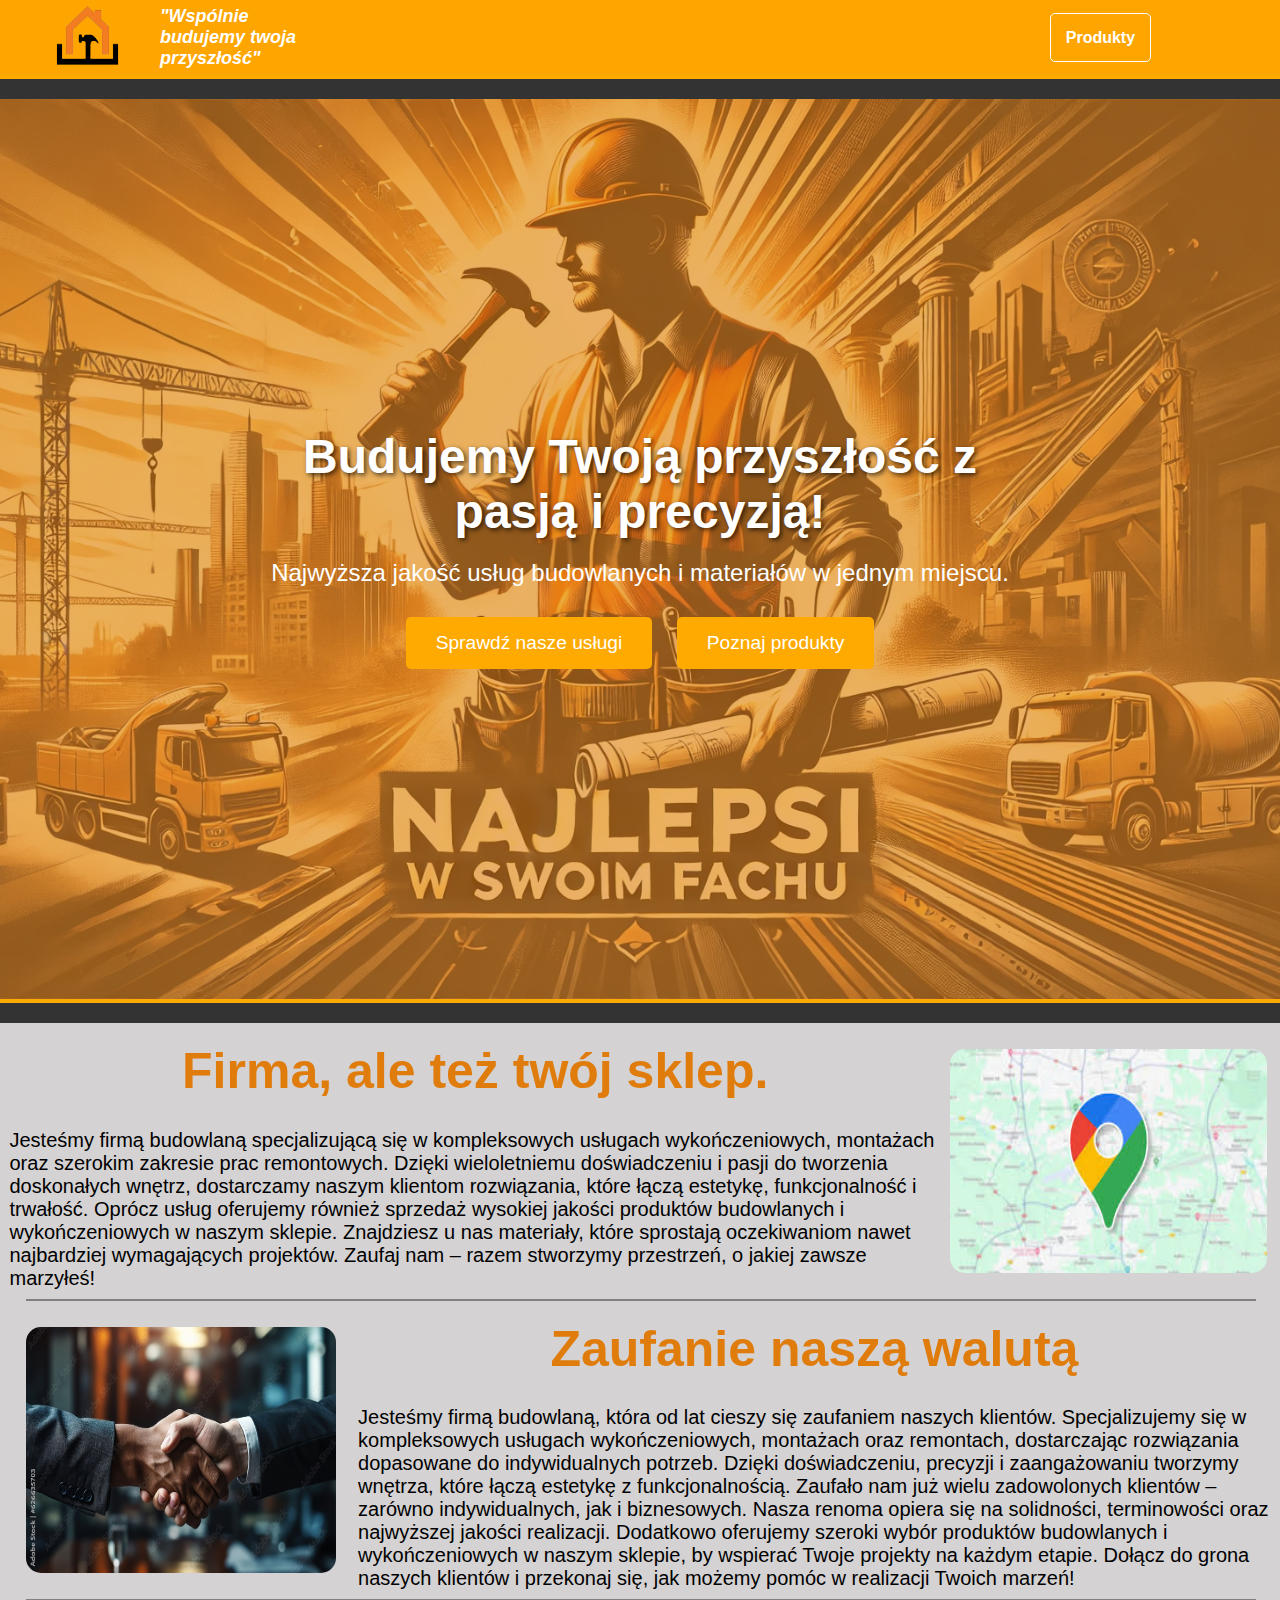
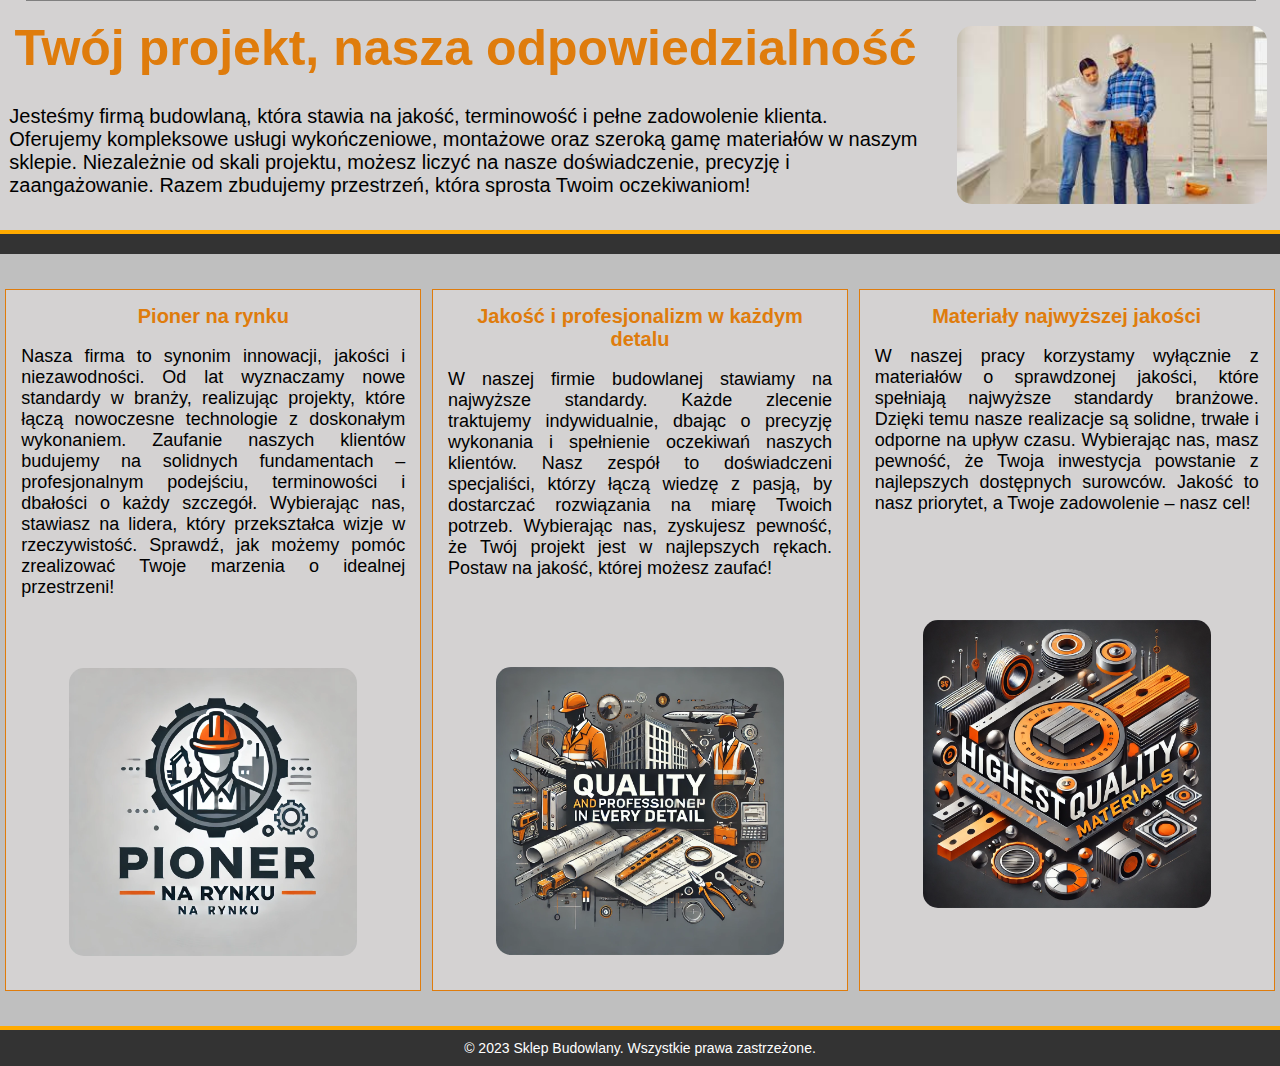
==== index.html @ 3dbd7768 "Add files via upload" ====
<!DOCTYPE html>
<html lang="pl">
<head>
    <meta charset="UTF-8">
    <meta name="viewport" content="width=device-width, initial-scale=1.0">
    <link rel="stylesheet" href="style.css">
    <link rel="shortcut icon" href="images/favicon.ico" type="image/x-icon">
    <title>Budol</title>
<body>
    <header>
        <nav id="bar">
            <div id="divnav">
                <div id="logo">
                    <a href="index.html"><img src="images/logo.png" alt="logo"></a>
                </div>
                <p>"Wspólnie budujemy twoja przyszłość"</p>
                <ul>
                    <li><a href="index.html">Strona Główna</a></li>
                    <li><a href="produkty.html">Produkty</a></li>
                    <li><a href="uslugi.html">Usługi</a></li>
                </ul>
        </div>
        </nav>
    </header>

    <section>
        <div id="main">
            <div class="przestawki">
                <p></p>
            </div>
            <!-- <div id="robol">
            <img src="images/robol.png" alt="Pracownik budowalny">
            </div> -->
            <section id="hero">
                <div class="hero-content">
                    <h1>Budujemy Twoją przyszłość z pasją i precyzją!</h1>
                    <p>Najwyższa jakość usług budowlanych i materiałów w jednym miejscu.</p>
                    <div class="cta-buttons">
                        <a href="uslugi.html" class="btn">Sprawdź nasze usługi</a>
                        <a href="produkty.html" class="btn">Poznaj produkty</a>
                    </div>
                </div>
            </section>            
            <div class="przestawki">
                <p></p>
            </div>
            <!-- Info, lokalizacja -->
            <div id="infolayout">
                <div id="pasek1">
                    <div id="info1">
                        <div class="headinfo">
                        <h1>Firma, ale też twój sklep.</h1>
                        </div>
                        <p>
                            Jesteśmy firmą budowlaną specjalizującą się w kompleksowych usługach wykończeniowych, montażach oraz szerokim zakresie prac remontowych. 
                            Dzięki wieloletniemu doświadczeniu i pasji do tworzenia doskonałych wnętrz, dostarczamy naszym klientom rozwiązania, które łączą estetykę, funkcjonalność i trwałość.

                            Oprócz usług oferujemy również sprzedaż wysokiej jakości produktów budowlanych i wykończeniowych w naszym sklepie.
                            Znajdziesz u nas materiały, które sprostają oczekiwaniom nawet najbardziej wymagających projektów. 
                            Zaufaj nam – razem stworzymy przestrzeń, o jakiej zawsze marzyłeś!
                        </p>
                    </div>
                    <div id="lokalka">
                        <img src="images/lokalka.png" alt="Lokalizacja sklepu" class="infolayoutIMG">
                    </div>
                </div>
                <div class="hl"></div>
                <div id="pasek2">
                    <div id="zaufanie">
                        <img src="images/zaufanie.jpg" alt="Zaufanie klientow" class="infolayoutIMG">
                    </div>
                    <div id="info2">
                        <h3>Zaufanie naszą walutą</h3>
                        <p>
                            Jesteśmy firmą budowlaną, która od lat cieszy się zaufaniem naszych klientów. 
                            Specjalizujemy się w kompleksowych usługach wykończeniowych, montażach oraz remontach, dostarczając rozwiązania dopasowane do indywidualnych potrzeb. 
                            Dzięki doświadczeniu, precyzji i zaangażowaniu tworzymy wnętrza, które łączą estetykę z funkcjonalnością.

                            Zaufało nam już wielu zadowolonych klientów – zarówno indywidualnych, jak i biznesowych. 
                            Nasza renoma opiera się na solidności, terminowości oraz najwyższej jakości realizacji. 
                            Dodatkowo oferujemy szeroki wybór produktów budowlanych i wykończeniowych w naszym sklepie, by wspierać Twoje projekty na każdym etapie. 
                            Dołącz do grona naszych klientów i przekonaj się, jak możemy pomóc w realizacji Twoich marzeń!
                        </p>
                    </div>
                </div>
                <div class="hl"></div>
                <div id="pasek3">
                    <div id="info2">
                        <h3>Twój projekt, nasza odpowiedzialność</h3>
                        <p>
                            Jesteśmy firmą budowlaną, która stawia na jakość, terminowość i pełne zadowolenie klienta. 
                            Oferujemy kompleksowe usługi wykończeniowe, montażowe oraz szeroką gamę materiałów w naszym sklepie. 
                            Niezależnie od skali projektu, możesz liczyć na nasze doświadczenie, precyzję i zaangażowanie. 
                            Razem zbudujemy przestrzeń, która sprosta Twoim oczekiwaniom!
                        </p>
                    </div>
                    <div id="projekt">
                        <img src="images/projekt.jpg" alt="Twój projekt, nasza odpowiedzialność" class="infolayoutIMG">
                    </div>
                </div>
            </div>

            <div class="przestawki">
                <p></p>
            </div>
            <!-- Okna -->
            <div id="oknalayout">
                <div id="row">
                    <div id="okno1">
                        <p class="napis">
                            <strong>
                                <span style="font-size: 20px;">Pioner na rynku</span>
                            </strong>
                        </p></br>
                        <p style="text-align: justify;">
                            <span style="font-size: 18px;">
                                Nasza firma to synonim innowacji, jakości i niezawodności. 
                                Od lat wyznaczamy nowe standardy w branży, realizując projekty, 
                                które łączą nowoczesne technologie z doskonałym wykonaniem. 
                                Zaufanie naszych klientów budujemy na solidnych fundamentach –  
                                profesjonalnym podejściu, terminowości i dbałości o każdy szczegół. 
                                Wybierając nas, stawiasz na lidera, który przekształca wizje w 
                                rzeczywistość. Sprawdź, jak możemy pomóc zrealizować Twoje 
                                marzenia o idealnej przestrzeni!
                            </span>
                        </p>
                        <p style="text-align: center;">
                            <img src="images/pioner.png" alt="Pionerzy na rynku">
                        </p>
                    </div>
                    <div id="okno2">
                        <p class="napis">
                            <strong>
                                <span style="font-size: 20px;">Jakość i profesjonalizm w każdym detalu</span>
                            </strong>
                        </p></br>
                        <p style="text-align: justify;">
                            <span style="font-size: 18px;">
                                W naszej firmie budowlanej stawiamy na najwyższe standardy. 
                                Każde zlecenie traktujemy indywidualnie, dbając o precyzję wykonania i 
                                spełnienie oczekiwań naszych klientów. Nasz zespół to doświadczeni specjaliści, którzy łączą wiedzę z pasją, by dostarczać rozwiązania na miarę Twoich potrzeb. 
                                Wybierając nas, zyskujesz pewność, że Twój projekt jest w najlepszych rękach. Postaw na jakość, której możesz zaufać!
                            </span>
                        </p>
                        <br>
                        <p style="text-align: center;">
                            <img src="images/profesjonalizm.png" alt="Pionerzy na rynku">
                        </p>
                    </div>
                    <div id="okno3">
                        <p class="napis">
                            <strong>
                                <span style="font-size: 20px;">Materiały najwyższej jakości</span>
                            </strong>
                        </p></br>
                        <p style="text-align: justify;">
                            <span style="font-size: 18px;">
                                W naszej pracy korzystamy wyłącznie z materiałów o sprawdzonej jakości, które spełniają najwyższe standardy branżowe. Dzięki temu nasze realizacje są solidne, trwałe i odporne na upływ czasu. 
                                Wybierając nas, masz pewność, że Twoja inwestycja powstanie z najlepszych dostępnych surowców. Jakość to nasz priorytet, a Twoje zadowolenie – nasz cel!
                            </span>
                        </p>
                        <br>
                        <br>
                        <p style="text-align: center;">
                            <img src="images/jakosc.png" alt="Pionerzy na rynku">
                        </p>
                    </div>
                </div>
            </div>
        </div>
    </section>
    
    <footer>
        <p>&copy; 2023 Sklep Budowlany. Wszystkie prawa zastrzeżone.</p>
    </footer>

</body>

</html>
---- style.css ----
* {
    margin: 0;
    padding: 0;
    font-family: Arial, Helvetica, sans-serif;
}

body {
    background-color: #81808081;
}

/*Nawigacja*/

#bar {
    background-color: orange;
    padding-left: 15px;
    padding-right: 15px;
}

#divnav {
    display: flex;
    align-items: center;
    justify-content: space-between;
    height: 75px;
}

#divnav p {
    font-style: italic;
    font-weight: bold;
    color: white;
    font-size: 18px;
    padding-right: 700px;
}

#logo img {
    height: 145px;
    width: 145px;
}

#divnav li {
    list-style: none;
    display: inline-block;
    padding: 50px;
    
}

#divnav li a {
    font-weight: bold;
    color: white;
    text-decoration: none;
    border: solid white 1px;
    border-radius: 5px;
    padding: 15px;
    
    
}

#divnav li a:hover {
    background-color: #df7c0c;
    
}

/*Main*/

.przestawki {
    background: #333;
    padding: 10px 0;
    font-size: 14px;
    border-top: 4px solid #ffaa00;
    clear: both;
}

.hl {
    width: 96%;
    border: 1px solid grey;
    margin-left: 2%;
    margin-right: 2%;
}

#pasek1, #pasek2, #pasek3 {
    display: flex;
}

#infolayout {
    width: 100%;
    height: auto;
    display: flex;
    flex-direction: column;
    background-color: #d4d2d2;
    
}

#infolayout h1, #infolayout h3 {
    display: flex;
    width: auto;
    justify-content: center;
    align-items: center;
    /* border: solid #df7c0c 1px;
    border-radius: 15px; */
    font-size: 50px;
    color: #df7c0c;
    margin: 2% 0 2% 0;
}

#infolayout p {
    font-size: 20px;
    padding: 1%;
}

#info1 , #info2, #info3 {
    width: 75%;
    background-color: #d4d2d2;
}

#lokalka {
    width: 25%;
    margin: 2% 0 2% 0;
    padding-right: 1%;
}

.infolayoutIMG {
    height: 100%;
    width: 100%;
    border-radius: 15px;
}

#zaufanie {
    width: 25%;
    margin: 2% 0 2% 2%;
    padding-right: 1%;
}

#projekt {
    width: 25%;
    margin: 2% 0 2% 2%;
    padding-right: 1%;
}



#robol img {
    width: 100%;
    height: 100%;
    display: block;
    margin: 0 auto;
}

#oknalayout {
    width: 100%;
    margin-top: 35px;
}

#row {
    display: flex;
    justify-content: space-between;
}

#okno1, #okno2, #okno3 {
    display: block;
    margin: 0 auto;
    width: 30%;
    padding: 15px;
    float: inline-start;
    border: solid #df7c0c 1px;
    background-color: #d4d2d2;
}

.napis {
    text-align: center;
    color: #df7c0c;
}


#row img {
    height: 75%;
    width: 75%;
    border-radius: 15px;
    margin-top: 70px;
    margin-bottom: 15px;
    /* display: inline-block; */
    position: relative;
    justify-items: center;
    
}

/* Stopka */

footer {
    background: #333;
    color: #fff;
    text-align: center;
    padding: 10px 0;
    font-size: 14px;
    border-top: 4px solid #ffaa00;
    clear: both;
    margin-top: 35px;
}

/*Produkty*/

#alert {
    padding: 20px;
    margin-top: 1%;
    background-color: #f44336; 
    color: white;
    margin-bottom: 15px;
}

.closebtn {
    margin-left: 15px;
    color: white;
    font-weight: bold;
    float: right;
    font-size: 22px;
    line-height: 20px;
    cursor: pointer;
    transition: 0.3s;
}

.closebtn:hover{
    color: black;
}

.produkty {
    height: 50%;
    width: auto;
    display: flex;
    margin: 15px;
    padding: 15px;
}

.produkt {
    box-shadow: 0 4px 8px 0 rgba(0, 0, 0, 0.2);
    width: 100%;
    max-height: auto;
    margin: 1%;
    text-align: center;
    border: solid #df7c0c 1px;
    border-radius: 15px;
    padding: 1.5%;
    background-color: white;
    display: flex;
    flex-direction: column;
  }

  .produkt h1 {
    max-width: 100%;
  }

  .cena {
    color: #ffaa00;
    font-size: 22px;
    margin-top: 5%;
    margin-bottom: 5%;
  }

  .produkt button {
    border: solid white 1px;
    padding: 12px;
    color: white;
    background-color: #ffaa00;
    text-align: center;
    cursor: pointer;
    width: 100%;
    font-size: 18px;
    margin-top: 5%;
    margin-bottom: 1%;
  }

  .przyciski {
    margin-top: auto;
  }
  
  .produkt button:hover {
    background-color: #df7c0c;
    color: white;
  }

  #produkty2 {
    height: 50%;
    width: auto;
    display: flex;
    align-items: center;
    margin: 15px;
    padding: 15px;
}

/* Uslugi */

#infouslugi {
    display: flex;
    flex-wrap: wrap;
    flex-direction: column;
    justify-content: center;
    align-items: center;
    margin: 2% 0 2% 0;
}

#infouslugi h1 {
    color: #df7c0c;
    font-size: 35px;
    margin-bottom: 1%;
}

#infouslugi p {
    font-size: 18px;
}

#infouslugi h3 {
    display: flex;
    margin: 2% 0  0;
}

#uslugi-pre {
    display: flex;
    justify-content: center;
}

#uslugi {
    display: flex;
    justify-content: center;
    align-items: center;
}

.uslugi-okno {
    display: flex;
    margin: 1%;
    padding: 10px;
    float: inline-start;
    border: solid #df7c0c 1px;
    background-color: #d4d2d2;
    width: 15%;
    text-align: center;
    -webkit-transition: 0.3s;
    transition: 0.3s;
}

.uslugi-okno:hover {
    box-shadow: 0 8px 12px 0 rgba(0,0,0,0.2)
}

.uslugi-okno:hover {
    transform: scale(1.05);
    border-color: #ffaa00;
}

.uslugi-okno img {
    height: 50px;
    width: auto;
    margin-bottom: 10px;
}

.uslugi-okno p {
    font-size: 14px;
    margin: 5px 0;
}

.tabelaceny {
    float: left;
    width: 33.3%;
    padding: 8px;
    box-sizing: border-box;
    margin: 2% 0 2% 0;
    border-radius: 8px;
}

.ceny {
    list-style-type: none;
    border: solid #333 1px;
    margin: 0;
    padding: 0;
    -webkit-transition: 0.3s;
    transition: 0.3s;
}

.ceny:hover {
    box-shadow: 0 8px 12px 0 rgba(0,0,0,0.2)
}

.ceny .header {
    color: white;
    background-color: #333;
    font-size: 25px;
}

.ceny li {
    border-bottom: 1px solid #333;
    padding: 20px;
    text-align: center;
}

.ceny .grey {
    background-color: #d4d2d2;
    font-size: 20px;
}

.button {
    background-color: #df7c0c;
    border: none;
    color: white;
    padding: 10px 25px;
    text-align: center;
    text-decoration: none;
    font-size: 18px;
  }

.button:hover{
    transform: translateY(-3px);
    background-color: #ffaa00;
}


  /* Sekcja Hero - Do nauki */ 
#hero {
    position: relative;
    height: 100vh;
    background: url('images/robol.png') no-repeat center center/cover  ;
    display: flex;
    justify-content: center;
    align-items: center;
    text-align: center;
    color: white;
}

#hero::before {
    content: '';
    position: absolute;
    top: 0;
    left: 0;
    width: 100%;
    height: 100%;
    background: rgba(223, 124, 12, 0.6); 
    z-index: 1;
}

.hero-content {
    position: relative;
    z-index: 2;
    max-width: 800px;
    padding: 20px;
}

.hero-content h1 {
    font-size: 3rem;
    margin-bottom: 20px;
    text-shadow: 2px 2px 5px rgba(0, 0, 0, 0.7);
}

.hero-content p {
    font-size: 1.5rem;
    margin-bottom: 30px;
}

.cta-buttons .btn {
    display: inline-block;
    background-color: #ffaa00;
    color: white;
    text-decoration: none;
    padding: 15px 30px;
    border-radius: 5px;
    font-size: 1.2rem;
    margin: 0 10px;
    transition: background-color 0.3s ease;
}

.cta-buttons .btn:hover {
    background-color: #df7c0c;
}
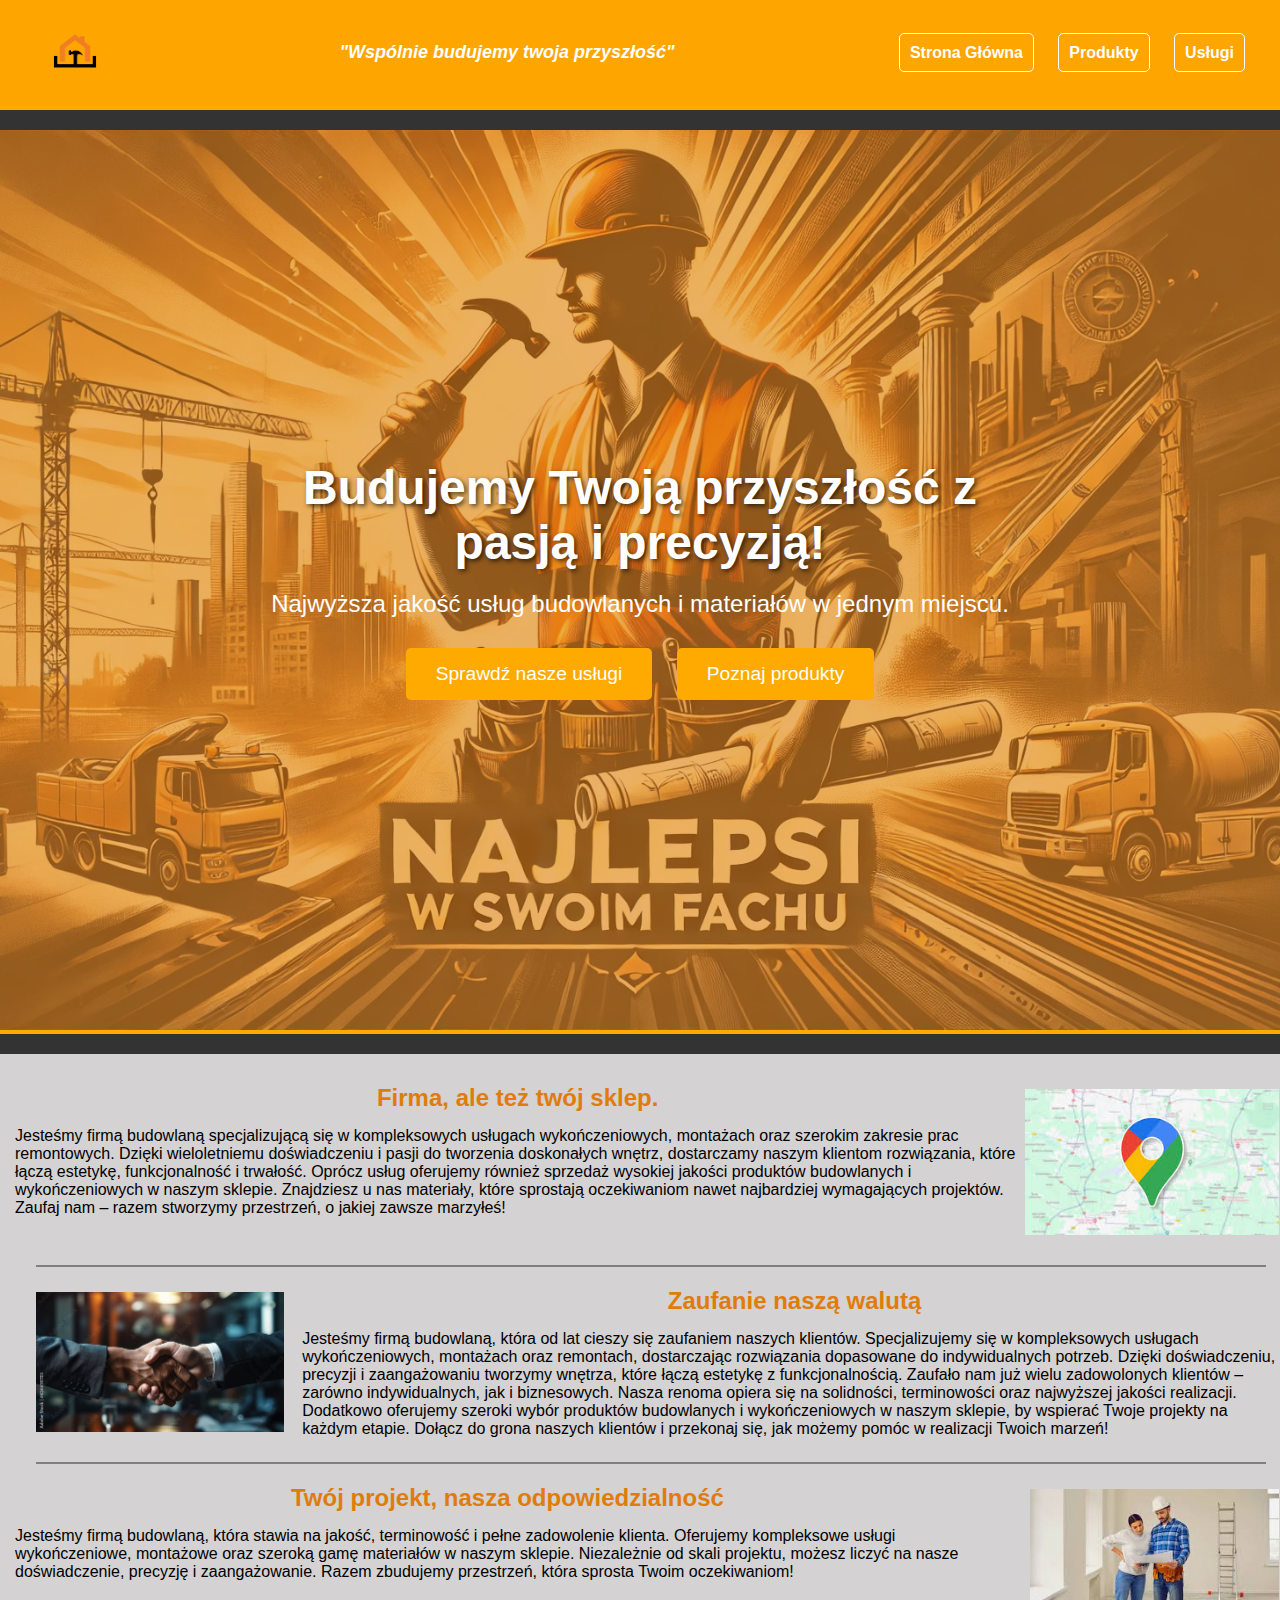
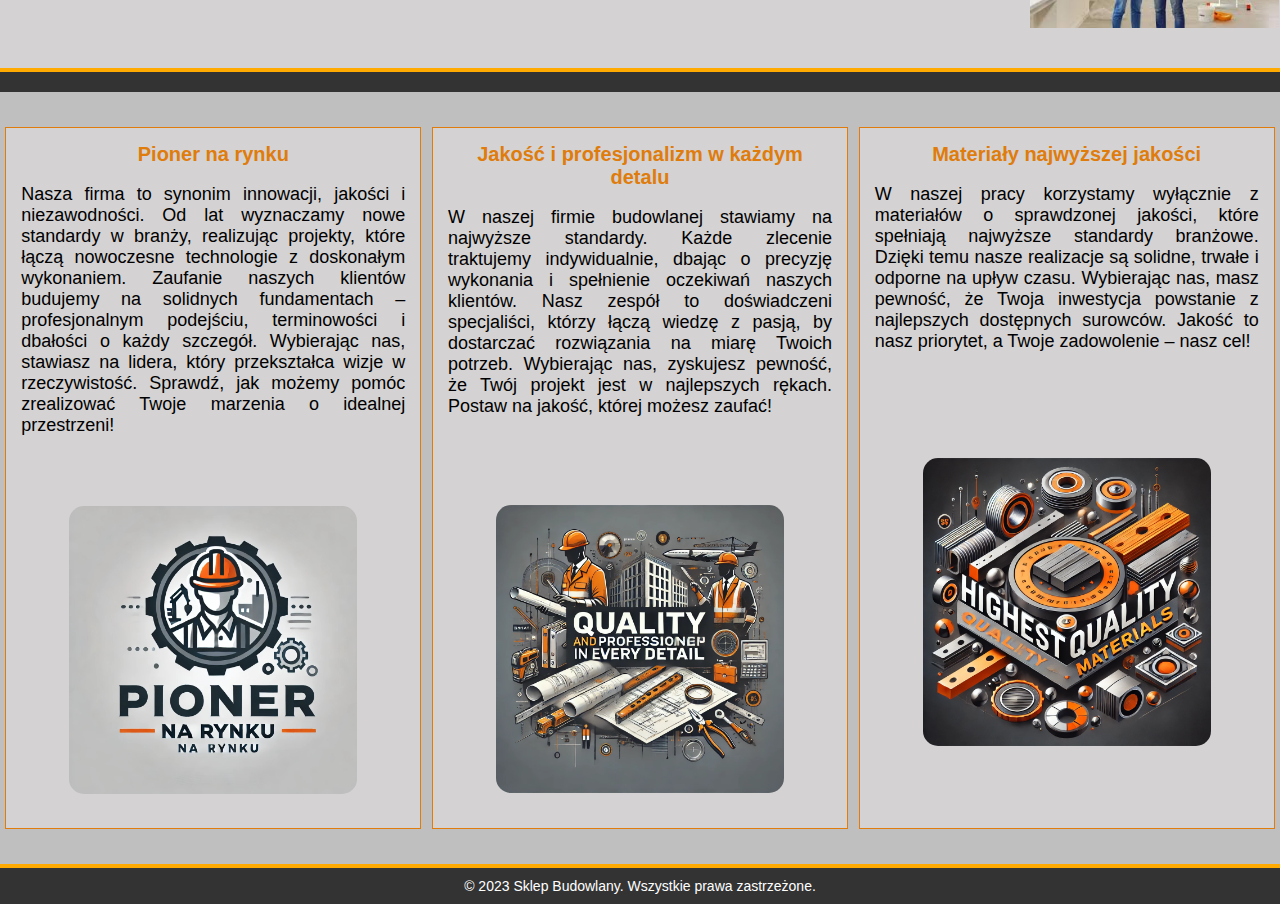
==== commit cfc9f605: "Responsiveness for small devices." ====
--- a/index.html
+++ b/index.html
@@ -6,6 +6,7 @@
     <link rel="stylesheet" href="style.css">
     <link rel="shortcut icon" href="images/favicon.ico" type="image/x-icon">
     <title>Budol</title>
+</head>
 <body>
     <header>
         <nav id="bar">
@@ -47,7 +48,7 @@
             <!-- Info, lokalizacja -->
             <div id="infolayout">
                 <div id="pasek1">
-                    <div id="info1">
+                    <div class="info">
                         <div class="headinfo">
                         <h1>Firma, ale też twój sklep.</h1>
                         </div>
@@ -69,7 +70,7 @@
                     <div id="zaufanie">
                         <img src="images/zaufanie.jpg" alt="Zaufanie klientow" class="infolayoutIMG">
                     </div>
-                    <div id="info2">
+                    <div class="info">
                         <h3>Zaufanie naszą walutą</h3>
                         <p>
                             Jesteśmy firmą budowlaną, która od lat cieszy się zaufaniem naszych klientów. 
@@ -85,7 +86,7 @@
                 </div>
                 <div class="hl"></div>
                 <div id="pasek3">
-                    <div id="info2">
+                    <div class="info">
                         <h3>Twój projekt, nasza odpowiedzialność</h3>
                         <p>
                             Jesteśmy firmą budowlaną, która stawia na jakość, terminowość i pełne zadowolenie klienta. 
--- a/style.css
+++ b/style.css
@@ -18,9 +18,11 @@
 
 #divnav {
     display: flex;
+    flex-wrap: wrap;
     align-items: center;
     justify-content: space-between;
-    height: 75px;
+    height: auto;
+    padding: 10px;
 }
 
 #divnav p {
@@ -28,19 +30,19 @@
     font-weight: bold;
     color: white;
     font-size: 18px;
-    padding-right: 700px;
+    padding-right: 0;
+    text-align: center;
 }
 
 #logo img {
-    height: 145px;
-    width: 145px;
+    height: auto;
+    width: 100px;
 }
 
 #divnav li {
     list-style: none;
     display: inline-block;
-    padding: 50px;
-    
+    padding: 10px;
 }
 
 #divnav li a {
@@ -49,9 +51,7 @@
     text-decoration: none;
     border: solid white 1px;
     border-radius: 5px;
-    padding: 15px;
-    
-    
+    padding: 10px;
 }
 
 #divnav li a:hover {
@@ -82,33 +82,28 @@
 
 #infolayout {
     width: 100%;
-    height: auto;
-    display: flex;
+    display: flex;
+    flex-wrap: wrap;
     flex-direction: column;
     background-color: #d4d2d2;
-    
+    padding: 10px;
 }
 
 #infolayout h1, #infolayout h3 {
-    display: flex;
-    width: auto;
-    justify-content: center;
-    align-items: center;
-    /* border: solid #df7c0c 1px;
-    border-radius: 15px; */
-    font-size: 50px;
+    font-size: 24px;
     color: #df7c0c;
-    margin: 2% 0 2% 0;
+    text-align: center;
+    margin: 10px 0;
 }
 
 #infolayout p {
-    font-size: 20px;
-    padding: 1%;
-}
-
-#info1 , #info2, #info3 {
-    width: 75%;
-    background-color: #d4d2d2;
+    font-size: 16px;
+    padding: 5px;
+}
+
+.info, #lokalka, #zaufanie, #projekt {
+    width: 100%;
+    margin: 10px 0;
 }
 
 #lokalka {
@@ -118,9 +113,8 @@
 }
 
 .infolayoutIMG {
-    height: 100%;
-    width: 100%;
-    border-radius: 15px;
+    max-width: 100%;
+    height: auto;
 }
 
 #zaufanie {
@@ -151,6 +145,7 @@
 
 #row {
     display: flex;
+    flex-wrap: wrap;
     justify-content: space-between;
 }
 
@@ -264,18 +259,18 @@
     font-size: 18px;
     margin-top: 5%;
     margin-bottom: 1%;
-  }
-
-  .przyciski {
+}
+
+.przyciski {
     margin-top: auto;
-  }
-  
-  .produkt button:hover {
+}
+
+.produkt button:hover {
     background-color: #df7c0c;
     color: white;
-  }
-
-  #produkty2 {
+}
+
+#produkty2 {
     height: 50%;
     width: auto;
     display: flex;
@@ -401,7 +396,7 @@
     text-align: center;
     text-decoration: none;
     font-size: 18px;
-  }
+}
 
 .button:hover{
     transform: translateY(-3px);
@@ -466,3 +461,136 @@
     background-color: #df7c0c;
 }
 
+/* Media Queries dla responsywności */
+@media (max-width: 768px) {
+    /* Nawigacja */
+    #divnav {
+        flex-direction: column;
+        align-items: center;
+    }
+
+    #divnav p {
+        padding-right: 0;
+        text-align: center;
+    }
+
+    #divnav li {
+        padding: 10px;
+    }
+
+    #divnav li a {
+        font-size: 14px;
+        padding: 10px;
+    }
+
+    #logo img {
+        height: 100px;
+        width: 100px;
+    }
+
+    /* Main */
+    #pasek1, #pasek2, #pasek3 {
+        flex-direction: column;
+    }
+
+    #infolayout h1, #infolayout h3 {
+        font-size: 30px;
+    }
+
+    #infolayout p {
+        font-size: 16px;
+    }
+
+    .info, #lokalka, #zaufanie, #projekt {
+        width: 100%;
+        margin: 10px 0;
+    }
+
+    .infolayoutIMG {
+        max-width: 100%;
+    }
+
+    #row img {
+        height: auto;
+        width: 100%;
+        margin-top: 10px;
+    }
+
+    #okno1, #okno2, #okno3 {
+        width: 100%;
+        margin: 10px 0;
+        padding: 10px;
+    }
+
+    /* Produkty */
+    .produkty {
+        flex-direction: column;
+    }
+
+    .produkt {
+        width: 100%;
+    }
+
+    .produkt button {
+        font-size: 16px;
+    }
+
+    #produkty2 {
+        flex-direction: column;
+    }
+
+    /* Usługi */
+    #infouslugi {
+        flex-direction: column;
+    }
+
+    .uslugi-okno {
+        width: 100%;
+        margin: 10px 0;
+    }
+
+    /* Cennik */
+    .tabelaceny {
+        width: 100%;
+        margin: 10px 0;
+    }
+
+    /* Hero */
+    #hero {
+        height: auto;
+        padding: 20px;
+    }
+
+    .hero-content h1 {
+        font-size: 2rem;
+    }
+
+    .hero-content p {
+        font-size: 1rem;
+    }
+
+    .cta-buttons .btn {
+        padding: 10px 20px;
+        font-size: 1rem;
+        margin: 5px;
+    }
+}
+
+@media (max-width: 480px) {
+    #divnav li a {
+        font-size: 12px;
+        padding: 8px;
+    }
+
+    #infolayout h1, #infolayout h3 {
+        font-size: 24px;
+    }
+
+    .hero-content h1 {
+        font-size: 1.5rem;
+    }
+
+    .hero-content p {
+        font-size: 0.9rem;
+    }
+}